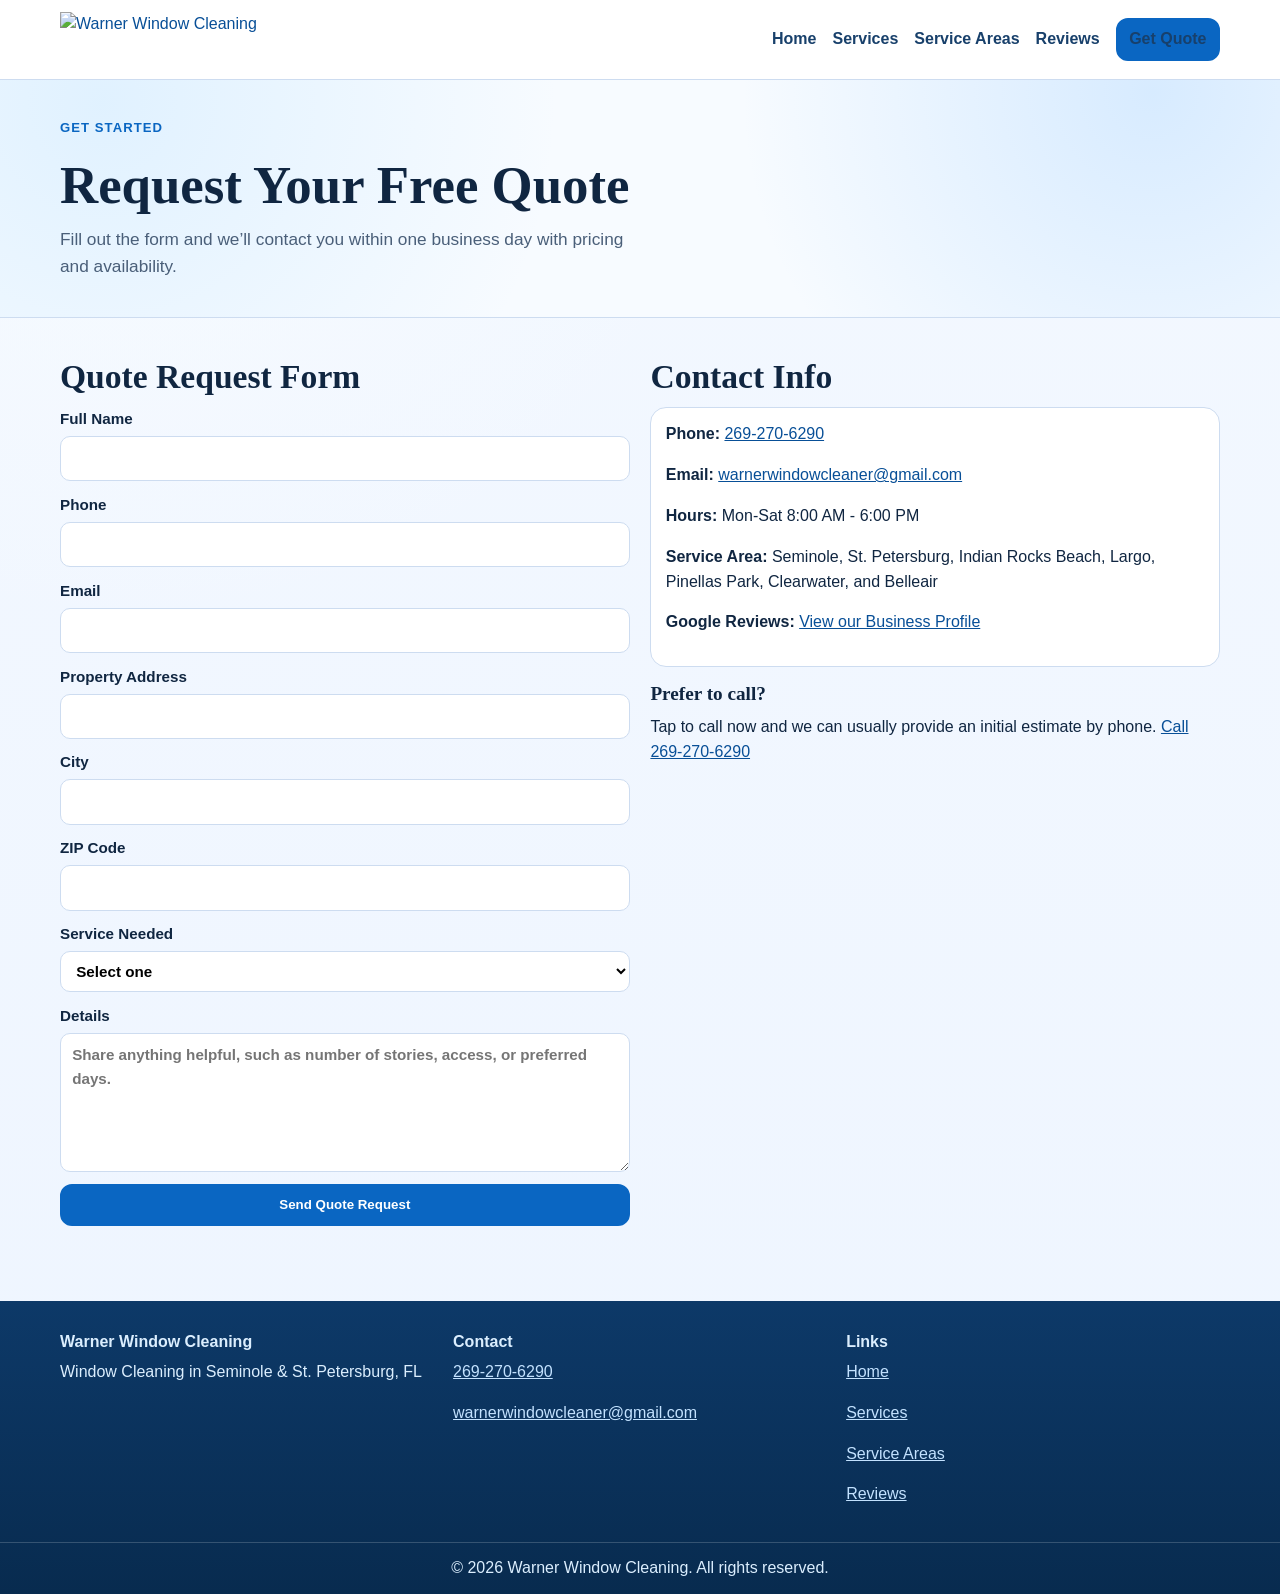
==== contact.html @ 53a1653c "Initial website commit" ====
<!doctype html>
<html lang="en">
  <head>
    <meta charset="UTF-8" />
    <meta name="viewport" content="width=device-width, initial-scale=1.0" />
    <title>Get a Free Window Cleaning Quote | Warner Window Cleaning</title>
    <meta
      name="description"
      content="Request a free window cleaning quote from Warner Window Cleaning. Serving Seminole, St. Petersburg, Indian Rocks Beach, Largo, Pinellas Park, Clearwater, and Belleair."
    />
    <link rel="canonical" href="https://warnerwindowcleaning.com/contact.html" />
    <link rel="stylesheet" href="assets/styles.css" />
  </head>
  <body>
    <header class="site-header">
      <div class="container nav-wrap">
        <a class="logo" href="index.html">
          <img
            src="assets/images/logo-main.png"
            onerror="this.onerror=null;this.src='file:///Users/lukewarner/Downloads/Warner%20Window%20Cleaning%20Logo.png';"
            alt="Warner Window Cleaning"
          />
        </a>
        <button class="nav-toggle" aria-expanded="false" aria-controls="site-nav">Menu</button>
        <nav id="site-nav" class="site-nav" aria-label="Primary">
          <a href="index.html">Home</a>
          <a href="services.html">Services</a>
          <a href="service-areas.html">Service Areas</a>
          <a href="reviews.html">Reviews</a>
          <a href="contact.html" aria-current="page" class="btn btn-sm">Get Quote</a>
        </nav>
      </div>
    </header>

    <main>
      <section class="page-hero">
        <div class="container">
          <p class="eyebrow">Get Started</p>
          <h1>Request Your Free Quote</h1>
          <p class="lead">
            Fill out the form and we’ll contact you within one business day with pricing and
            availability.
          </p>
        </div>
      </section>

      <section class="section">
        <div class="container two-col">
          <div>
            <h2>Quote Request Form</h2>
            <form
              name="full-quote"
              method="POST"
              action="thank-you.html"
              data-netlify="true"
              netlify-honeypot="bot-field"
            >
              <input type="hidden" name="form-name" value="full-quote" />
              <p class="hidden-field">
                <label>Don’t fill this out: <input name="bot-field" /></label>
              </p>
              <label>
                Full Name
                <input name="name" type="text" required />
              </label>
              <label>
                Phone
                <input name="phone" type="tel" required />
              </label>
              <label>
                Email
                <input name="email" type="email" required />
              </label>
              <label>
                Property Address
                <input name="address" type="text" required />
              </label>
              <label>
                City
                <input name="city" type="text" required />
              </label>
              <label>
                ZIP Code
                <input name="zip" type="text" required />
              </label>
              <label>
                Service Needed
                <select name="service" required>
                  <option value="">Select one</option>
                  <option>Exterior Window Cleaning</option>
                  <option>Interior + Exterior Window Cleaning</option>
                  <option>Screen & Track Detailing</option>
                  <option>Gutter Cleaning</option>
                  <option>Commercial Storefront</option>
                  <option>Recurring Service Plan</option>
                </select>
              </label>
              <label>
                Details
                <textarea
                  name="message"
                  rows="5"
                  placeholder="Share anything helpful, such as number of stories, access, or preferred days."
                ></textarea>
              </label>
              <button class="btn btn-block" type="submit">Send Quote Request</button>
            </form>
          </div>

          <aside>
            <h2>Contact Info</h2>
            <div class="contact-card">
              <p><strong>Phone:</strong> <a href="tel:+12692706290">269-270-6290</a></p>
              <p><strong>Email:</strong> <a href="mailto:warnerwindowcleaner@gmail.com">warnerwindowcleaner@gmail.com</a></p>
              <p><strong>Hours:</strong> Mon-Sat 8:00 AM - 6:00 PM</p>
              <p>
                <strong>Service Area:</strong> Seminole, St. Petersburg, Indian Rocks Beach, Largo,
                Pinellas Park, Clearwater, and Belleair
              </p>
              <p>
                <strong>Google Reviews:</strong>
                <a href="https://share.google/bJlbLmlFiKr2hwmGe">View our Business Profile</a>
              </p>
            </div>
            <h3>Prefer to call?</h3>
            <p>
              Tap to call now and we can usually provide an initial estimate by phone.
              <a href="tel:+12692706290">Call 269-270-6290</a>
            </p>
          </aside>
        </div>
      </section>
    </main>

    <footer class="site-footer">
      <div class="container footer-grid">
        <div>
          <p class="footer-title">Warner Window Cleaning</p>
          <p>Window Cleaning in Seminole & St. Petersburg, FL</p>
        </div>
        <div>
          <p class="footer-title">Contact</p>
          <p><a href="tel:+12692706290">269-270-6290</a></p>
          <p><a href="mailto:warnerwindowcleaner@gmail.com">warnerwindowcleaner@gmail.com</a></p>
        </div>
        <div>
          <p class="footer-title">Links</p>
          <p><a href="index.html">Home</a></p>
          <p><a href="services.html">Services</a></p>
          <p><a href="service-areas.html">Service Areas</a></p>
          <p><a href="reviews.html">Reviews</a></p>
        </div>
      </div>
      <p class="copyright">© <span id="year"></span> Warner Window Cleaning. All rights reserved.</p>
    </footer>
    <script src="assets/script.js" defer></script>
  </body>
</html>
---- assets/styles.css ----
:root {
  --bg: #eef5ff;
  --surface: #ffffff;
  --surface-soft: #f6faff;
  --text: #102641;
  --muted: #4a5f79;
  --brand: #0a66c2;
  --brand-dark: #084f97;
  --brand-soft: #d8eaff;
  --accent: #1fa7ff;
  --line: #cddcf0;
  --radius: 16px;
  --shadow: 0 12px 38px rgba(13, 64, 122, 0.12);
}

*,
*::before,
*::after {
  box-sizing: border-box;
}

html,
body {
  margin: 0;
  padding: 0;
}

body {
  font-family: "Barlow", sans-serif;
  color: var(--text);
  background:
    radial-gradient(circle at 10% 0%, #f7fbff 0%, rgba(247, 251, 255, 0) 32%),
    linear-gradient(180deg, #f3f8ff 0%, #eef5ff 100%);
  line-height: 1.55;
}

h1,
h2,
h3 {
  font-family: "Fraunces", serif;
  line-height: 1.15;
  margin: 0 0 0.65rem;
}

h1 {
  font-size: clamp(2.1rem, 5vw, 3.3rem);
}

h2 {
  font-size: clamp(1.5rem, 2.8vw, 2.1rem);
}

h3 {
  font-size: 1.2rem;
}

p {
  margin: 0 0 1rem;
}

a {
  color: var(--brand-dark);
}

.container {
  width: min(1160px, 92%);
  margin: 0 auto;
}

.skip-link {
  position: absolute;
  left: -9999px;
}

.skip-link:focus {
  left: 1rem;
  top: 1rem;
  z-index: 999;
  background: #fff;
  border: 2px solid var(--brand);
  padding: 0.6rem 0.8rem;
  border-radius: 8px;
}

.site-header {
  position: sticky;
  top: 0;
  z-index: 50;
  background: rgba(255, 255, 255, 0.94);
  border-bottom: 1px solid var(--line);
  backdrop-filter: blur(8px);
}

.nav-wrap {
  display: flex;
  align-items: center;
  justify-content: space-between;
  gap: 1rem;
  padding: 0.72rem 0;
}

.logo {
  display: inline-flex;
  align-items: center;
  text-decoration: none;
}

.logo img {
  height: 56px;
  width: auto;
  display: block;
}

.site-nav {
  display: flex;
  align-items: center;
  gap: 1rem;
}

.site-nav a {
  text-decoration: none;
  font-weight: 700;
  color: #18406b;
}

.site-nav a:hover {
  color: var(--brand);
}

.nav-toggle {
  display: none;
}

.hero {
  padding: 2.8rem 0 1.6rem;
}

.hero-grid {
  display: grid;
  grid-template-columns: 1.1fr 0.9fr;
  gap: 1.4rem;
  align-items: stretch;
}

.hero-copy {
  background: linear-gradient(170deg, #ffffff 0%, #f7fbff 100%);
  border: 1px solid var(--line);
  border-radius: 20px;
  box-shadow: var(--shadow);
  padding: 1.5rem;
}

.eyebrow {
  text-transform: uppercase;
  letter-spacing: 0.08em;
  font-weight: 800;
  color: var(--brand);
  font-size: 0.82rem;
}

.lead {
  color: var(--muted);
  max-width: 62ch;
  font-size: 1.08rem;
}

.cta-row {
  display: flex;
  flex-wrap: wrap;
  gap: 0.75rem;
  margin: 1.1rem 0 1.2rem;
}

.btn {
  display: inline-block;
  border-radius: 12px;
  padding: 0.72rem 1rem;
  border: 2px solid var(--brand);
  background: var(--brand);
  color: #fff;
  font-weight: 800;
  text-decoration: none;
  transition: 180ms ease;
}

.btn:hover,
.btn:focus {
  transform: translateY(-1px);
  background: var(--brand-dark);
  border-color: var(--brand-dark);
}

.btn-ghost {
  background: transparent;
  color: var(--brand);
}

.btn-sm {
  padding: 0.42rem 0.72rem;
}

.btn-block {
  width: 100%;
}

.trust-list {
  margin: 0 0 0.8rem;
}

.hero-media {
  background: var(--surface);
  border: 1px solid var(--line);
  border-radius: 20px;
  box-shadow: var(--shadow);
  padding: 0.8rem;
  display: grid;
  gap: 0.7rem;
}

.hero-main-image {
  width: 100%;
  height: 340px;
  object-fit: cover;
  border-radius: 14px;
}

.hero-sub-grid {
  display: grid;
  grid-template-columns: repeat(2, 1fr);
  gap: 0.7rem;
}

.hero-sub-grid img {
  width: 100%;
  height: 110px;
  object-fit: cover;
  border-radius: 12px;
}

.quote-card {
  background: var(--surface);
  border: 1px solid var(--line);
  border-radius: var(--radius);
  box-shadow: var(--shadow);
  padding: 1.1rem;
}

form {
  display: grid;
  gap: 0.72rem;
}

label {
  display: grid;
  gap: 0.34rem;
  font-size: 0.95rem;
  font-weight: 700;
}

input,
select,
textarea {
  font: inherit;
  border: 1px solid var(--line);
  background: #fff;
  border-radius: 10px;
  padding: 0.62rem 0.7rem;
}

input:focus,
select:focus,
textarea:focus {
  outline: 2px solid #90cbff;
  border-color: var(--brand);
}

.hidden-field {
  position: absolute;
  left: -9999px;
}

.proof {
  padding: 1.2rem 0 2.2rem;
}

.proof-grid {
  display: grid;
  grid-template-columns: repeat(3, 1fr);
  gap: 1rem;
}

.proof-grid article {
  background: #fff;
  border: 1px solid var(--line);
  border-radius: var(--radius);
  padding: 1rem;
  text-align: center;
  box-shadow: 0 8px 24px rgba(11, 69, 133, 0.08);
}

.metric {
  font-size: 1.85rem;
  font-weight: 800;
  color: var(--brand);
  margin-bottom: 0.2rem;
}

.section {
  padding: 2.5rem 0;
}

.section-alt {
  background: linear-gradient(180deg, #f2f8ff 0%, #eaf3ff 100%);
  border-block: 1px solid var(--line);
}

.cards {
  display: grid;
  grid-template-columns: repeat(3, minmax(0, 1fr));
  gap: 1rem;
}

.card {
  background: var(--surface);
  border: 1px solid var(--line);
  border-radius: var(--radius);
  padding: 1rem;
}

.card p:last-child {
  margin-bottom: 0;
}

.center-link {
  text-align: center;
  margin-top: 1rem;
  font-weight: 700;
}

.bullets {
  display: grid;
  gap: 0.55rem;
}

.bullets p {
  margin: 0;
  background: #fff;
  border: 1px solid var(--line);
  border-left: 4px solid #8ec6ff;
  border-radius: 10px;
  padding: 0.65rem 0.8rem;
}

.two-col {
  display: grid;
  grid-template-columns: 1fr 1fr;
  gap: 1.3rem;
  align-items: start;
}

.map-box {
  min-height: 220px;
  border-radius: var(--radius);
  border: 1px solid #b8d5f4;
  background:
    linear-gradient(120deg, rgba(160, 209, 255, 0.22), rgba(255, 255, 255, 0)),
    #f7fbff;
  display: grid;
  place-items: center;
  overflow: hidden;
}

.map-box img {
  width: 100%;
  height: 100%;
  object-fit: cover;
}

.cta-banner {
  border-radius: 18px;
  border: 1px solid #accff3;
  background: linear-gradient(145deg, #ffffff 0%, #edf6ff 100%);
  box-shadow: var(--shadow);
  padding: 1.25rem;
  display: flex;
  flex-wrap: wrap;
  gap: 1rem;
  justify-content: space-between;
  align-items: center;
}

.page-hero {
  padding: 2.4rem 0 1.35rem;
  background:
    radial-gradient(circle at 90% 5%, rgba(114, 184, 255, 0.24), transparent 35%),
    radial-gradient(circle at 8% 10%, rgba(143, 207, 255, 0.22), transparent 38%),
    #f7fbff;
  border-bottom: 1px solid var(--line);
}

.review-card .stars {
  font-size: 1.2rem;
  color: #f2a019;
}

.review-meta {
  margin-bottom: 0;
  font-weight: 700;
  color: #32567e;
}

.results-grid {
  display: grid;
  gap: 1rem;
}

.result-item {
  display: grid;
  grid-template-columns: 1fr;
  gap: 0.65rem;
  background: #fff;
  border: 1px solid var(--line);
  border-radius: var(--radius);
  padding: 0.8rem;
}

.result-item p {
  margin: 0;
  font-weight: 700;
}

.result-box {
  width: 100%;
  height: 280px;
  border-radius: 12px;
  object-fit: cover;
  border: 1px solid var(--line);
}

.results-three {
  display: grid;
  grid-template-columns: repeat(3, 1fr);
  gap: 0.8rem;
}

.results-three img {
  width: 100%;
  height: 180px;
  object-fit: cover;
  border-radius: 12px;
  border: 1px solid var(--line);
}

.contact-card {
  padding: 0.9rem;
  border: 1px solid var(--line);
  border-radius: var(--radius);
  background: #fff;
  margin-bottom: 1rem;
}

.site-footer {
  margin-top: 2.2rem;
  background: linear-gradient(180deg, #0d3968 0%, #082b4f 100%);
  color: #dbeefe;
  padding-top: 1.8rem;
}

.site-footer a {
  color: #c3e2ff;
}

.footer-grid {
  display: grid;
  grid-template-columns: repeat(3, 1fr);
  gap: 1.2rem;
}

.footer-title {
  margin: 0 0 0.35rem;
  font-weight: 800;
}

.copyright {
  text-align: center;
  margin: 1.2rem 0 0;
  padding: 0.8rem;
  border-top: 1px solid rgba(255, 255, 255, 0.18);
}

.not-found {
  min-height: 75vh;
  display: grid;
  place-items: center;
}

@media (max-width: 980px) {
  .hero-grid,
  .cards,
  .two-col,
  .proof-grid,
  .footer-grid,
  .results-three {
    grid-template-columns: 1fr;
  }

  .hero-main-image {
    height: 260px;
  }

  .hero-sub-grid img,
  .results-three img {
    height: 150px;
  }

  .result-box {
    height: 220px;
  }

  .logo img {
    height: 48px;
  }

  .nav-toggle {
    display: inline-flex;
    border: 1px solid var(--line);
    background: #fff;
    border-radius: 10px;
    padding: 0.4rem 0.65rem;
    font-weight: 700;
    color: #18406b;
  }

  .site-nav {
    display: none;
    position: absolute;
    left: 4%;
    right: 4%;
    top: 4rem;
    padding: 0.8rem;
    background: #fff;
    border: 1px solid var(--line);
    border-radius: 12px;
    flex-direction: column;
    align-items: flex-start;
    box-shadow: var(--shadow);
  }

  .site-nav.open {
    display: flex;
  }
}
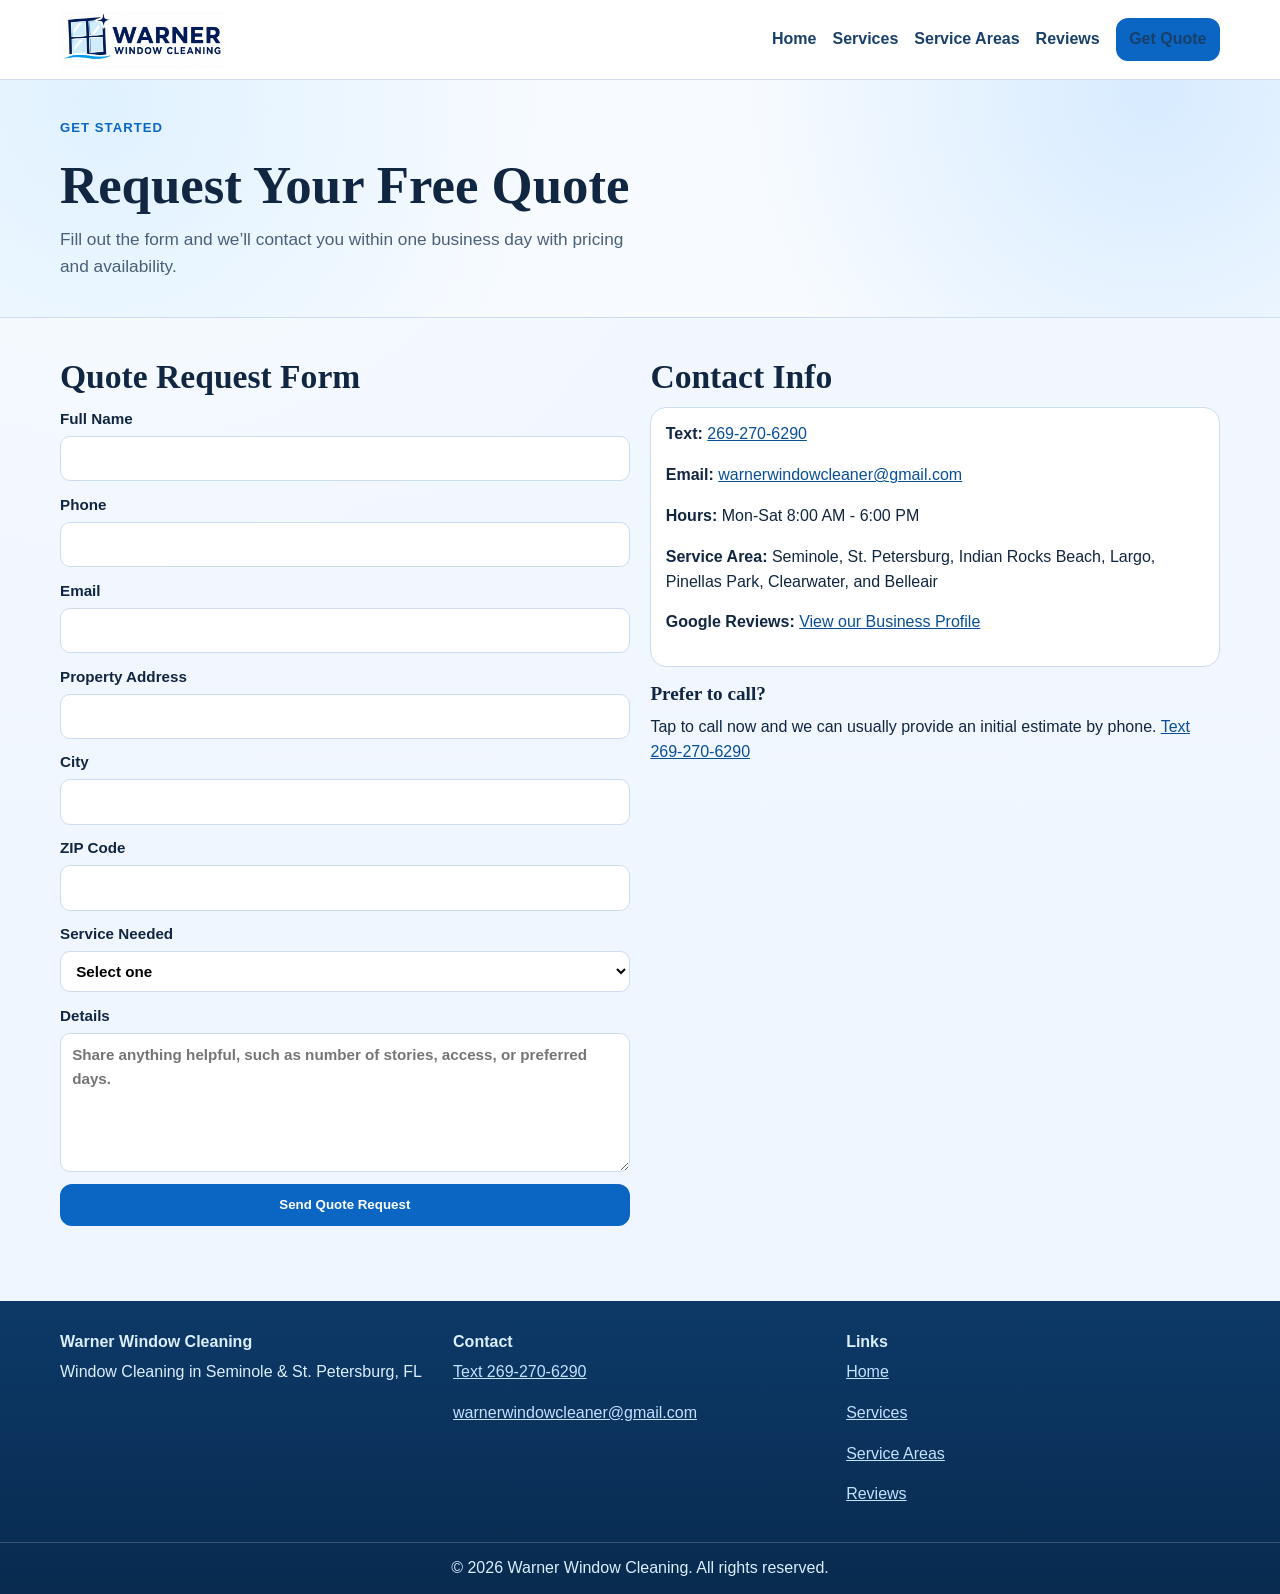
==== commit bda3c9ed: "Refresh homepage content and imagery" ====
--- a/contact.html
+++ b/contact.html
@@ -17,7 +17,6 @@
         <a class="logo" href="index.html">
           <img
             src="assets/images/logo-main.png"
-            onerror="this.onerror=null;this.src='file:///Users/lukewarner/Downloads/Warner%20Window%20Cleaning%20Logo.png';"
             alt="Warner Window Cleaning"
           />
         </a>
@@ -51,7 +50,7 @@
             <form
               name="full-quote"
               method="POST"
-              action="thank-you.html"
+              action="/thank-you"
               data-netlify="true"
               netlify-honeypot="bot-field"
             >
@@ -110,7 +109,7 @@
           <aside>
             <h2>Contact Info</h2>
             <div class="contact-card">
-              <p><strong>Phone:</strong> <a href="tel:+12692706290">269-270-6290</a></p>
+              <p><strong>Text:</strong> <a href="sms:+12692706290">269-270-6290</a></p>
               <p><strong>Email:</strong> <a href="mailto:warnerwindowcleaner@gmail.com">warnerwindowcleaner@gmail.com</a></p>
               <p><strong>Hours:</strong> Mon-Sat 8:00 AM - 6:00 PM</p>
               <p>
@@ -125,7 +124,7 @@
             <h3>Prefer to call?</h3>
             <p>
               Tap to call now and we can usually provide an initial estimate by phone.
-              <a href="tel:+12692706290">Call 269-270-6290</a>
+              <a href="sms:+12692706290">Text 269-270-6290</a>
             </p>
           </aside>
         </div>
@@ -140,7 +139,7 @@
         </div>
         <div>
           <p class="footer-title">Contact</p>
-          <p><a href="tel:+12692706290">269-270-6290</a></p>
+          <p><a href="sms:+12692706290">Text 269-270-6290</a></p>
           <p><a href="mailto:warnerwindowcleaner@gmail.com">warnerwindowcleaner@gmail.com</a></p>
         </div>
         <div>
--- a/assets/styles.css
+++ b/assets/styles.css
@@ -219,9 +219,12 @@
 
 .hero-main-image {
   width: 100%;
-  height: 340px;
+  height: 100%;
+  min-height: 520px;
   object-fit: cover;
+  object-position: center;
   border-radius: 14px;
+  filter: brightness(1.06) saturate(1.04);
 }
 
 .hero-sub-grid {
@@ -283,6 +286,10 @@
   padding: 1.2rem 0 2.2rem;
 }
 
+.proof h2 {
+  margin-bottom: 1rem;
+}
+
 .proof-grid {
   display: grid;
   grid-template-columns: repeat(3, 1fr);
@@ -294,15 +301,17 @@
   border: 1px solid var(--line);
   border-radius: var(--radius);
   padding: 1rem;
-  text-align: center;
   box-shadow: 0 8px 24px rgba(11, 69, 133, 0.08);
 }
 
-.metric {
-  font-size: 1.85rem;
-  font-weight: 800;
-  color: var(--brand);
-  margin-bottom: 0.2rem;
+.proof-grid .review-card {
+  display: flex;
+  flex-direction: column;
+}
+
+.proof-grid .review-card .review-meta {
+  margin-top: auto;
+  padding-top: 0.4rem;
 }
 
 .section {
@@ -337,6 +346,61 @@
   font-weight: 700;
 }
 
+.local-intro-section {
+  background:
+    radial-gradient(circle at 85% 15%, rgba(31, 167, 255, 0.18), transparent 35%),
+    linear-gradient(145deg, #0c5da8 0%, #087bc6 100%);
+  color: #fff;
+}
+
+.local-intro {
+  display: grid;
+  grid-template-columns: minmax(0, 1.08fr) minmax(340px, 0.92fr);
+  gap: 2rem;
+  align-items: center;
+}
+
+.local-intro-copy h2 {
+  color: #fff;
+  font-size: clamp(2rem, 4vw, 3rem);
+}
+
+.local-intro-copy .eyebrow,
+.local-intro-copy a:not(.btn) {
+  color: #bfe5ff;
+}
+
+.local-intro-copy a:not(.btn) {
+  font-weight: 800;
+}
+
+.local-intro-copy .btn {
+  background: #fff;
+  border-color: #fff;
+  color: var(--brand-dark);
+}
+
+.local-intro-copy .btn-ghost {
+  background: transparent;
+  color: #fff;
+}
+
+.local-intro-photo {
+  margin: 0;
+  border: 6px solid rgba(255, 255, 255, 0.88);
+  border-radius: 18px;
+  box-shadow: 0 18px 44px rgba(0, 33, 70, 0.3);
+  overflow: hidden;
+}
+
+.local-intro-photo img {
+  display: block;
+  width: 100%;
+  height: 520px;
+  object-fit: cover;
+  object-position: center;
+}
+
 .bullets {
   display: grid;
   gap: 0.55rem;
@@ -359,7 +423,7 @@
 }
 
 .map-box {
-  min-height: 220px;
+  height: 340px;
   border-radius: var(--radius);
   border: 1px solid #b8d5f4;
   background:
@@ -374,6 +438,17 @@
   width: 100%;
   height: 100%;
   object-fit: cover;
+  object-position: center 38%;
+}
+
+.map-box-contain {
+  height: 520px;
+  background: #eef5ff;
+}
+
+.map-box-contain img {
+  object-fit: contain;
+  object-position: center;
 }
 
 .cta-banner {
@@ -500,12 +575,18 @@
   .two-col,
   .proof-grid,
   .footer-grid,
-  .results-three {
+  .results-three,
+  .local-intro {
     grid-template-columns: 1fr;
+  }
+
+  .local-intro-photo img {
+    height: 430px;
   }
 
   .hero-main-image {
     height: 260px;
+    min-height: 260px;
   }
 
   .hero-sub-grid img,
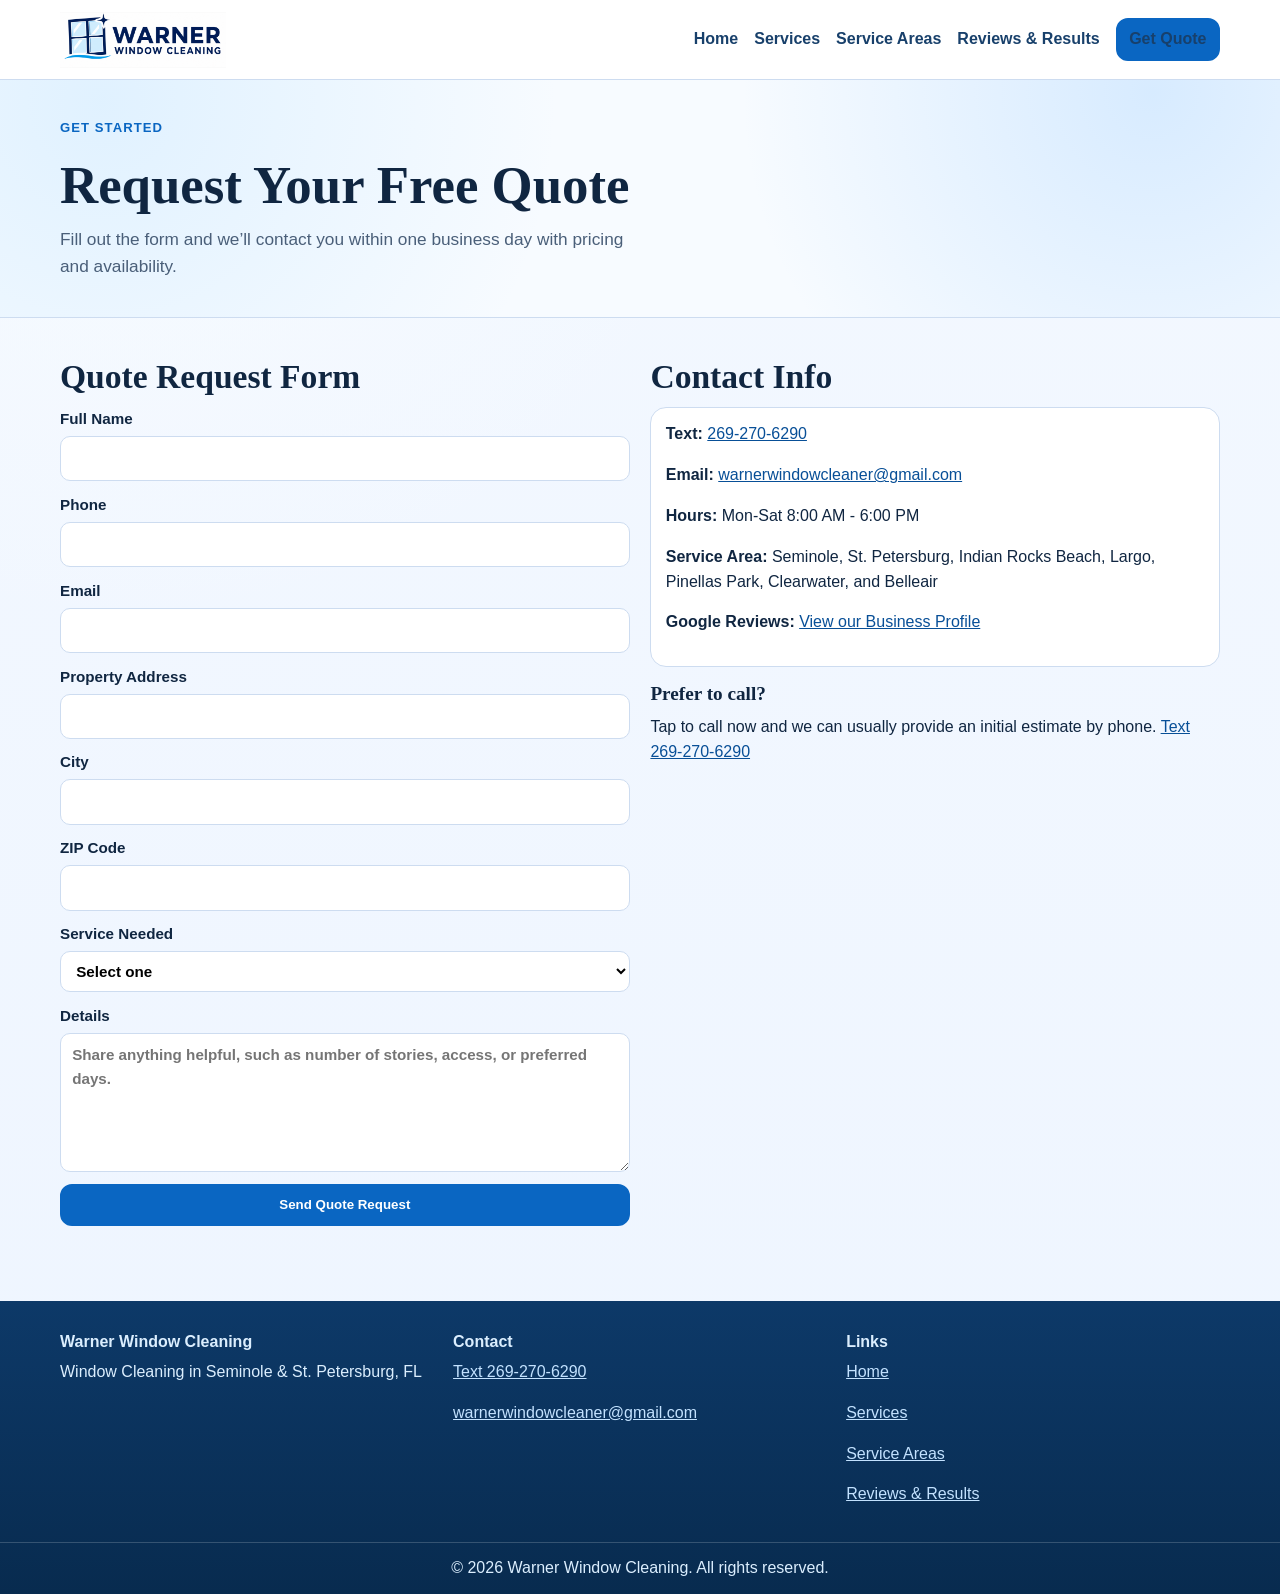
==== commit 5312da00: "Combine reviews and results page" ====
--- a/contact.html
+++ b/contact.html
@@ -25,7 +25,7 @@
           <a href="index.html">Home</a>
           <a href="services.html">Services</a>
           <a href="service-areas.html">Service Areas</a>
-          <a href="reviews.html">Reviews</a>
+          <a href="reviews.html">Reviews & Results</a>
           <a href="contact.html" aria-current="page" class="btn btn-sm">Get Quote</a>
         </nav>
       </div>
@@ -147,7 +147,7 @@
           <p><a href="index.html">Home</a></p>
           <p><a href="services.html">Services</a></p>
           <p><a href="service-areas.html">Service Areas</a></p>
-          <p><a href="reviews.html">Reviews</a></p>
+          <p><a href="reviews.html">Reviews & Results</a></p>
         </div>
       </div>
       <p class="copyright">© <span id="year"></span> Warner Window Cleaning. All rights reserved.</p>
--- a/assets/styles.css
+++ b/assets/styles.css
@@ -512,6 +512,99 @@
   border: 1px solid var(--line);
 }
 
+.results-showcase {
+  display: grid;
+  gap: 2rem;
+  margin-top: 1.35rem;
+}
+
+.before-after-set h3 {
+  margin-bottom: 0.2rem;
+}
+
+.before-after-grid {
+  display: grid;
+  grid-template-columns: repeat(2, minmax(0, 1fr));
+  gap: 1rem;
+  margin-top: 0.8rem;
+}
+
+.before-after-card {
+  position: relative;
+  margin: 0;
+  overflow: hidden;
+  border-radius: var(--radius);
+  border: 1px solid var(--line);
+  background: #fff;
+  box-shadow: var(--shadow);
+}
+
+.before-after-card img {
+  display: block;
+  width: 100%;
+  height: 520px;
+  object-fit: cover;
+  object-position: center;
+}
+
+.photo-label {
+  position: absolute;
+  top: 0.85rem;
+  left: 0.85rem;
+  z-index: 1;
+  border-radius: 999px;
+  background: rgba(16, 38, 65, 0.9);
+  color: #fff;
+  font-weight: 800;
+  padding: 0.34rem 0.72rem;
+}
+
+.photo-label-after {
+  background: rgba(10, 102, 194, 0.92);
+}
+
+.results-page-grid {
+  display: grid;
+  grid-template-columns: repeat(3, minmax(0, 1fr));
+  gap: 1rem;
+}
+
+.project-card {
+  overflow: hidden;
+  border: 1px solid var(--line);
+  border-radius: var(--radius);
+  background: #fff;
+  box-shadow: 0 10px 30px rgba(13, 64, 122, 0.1);
+}
+
+.project-card img {
+  display: block;
+  width: 100%;
+  height: 360px;
+  object-fit: cover;
+  object-position: center;
+}
+
+.project-card div {
+  padding: 1rem;
+}
+
+.project-card p:last-child {
+  margin-bottom: 0;
+}
+
+.project-card-large {
+  grid-column: span 2;
+}
+
+.project-card-wide {
+  grid-column: span 1;
+}
+
+.project-card-wide img {
+  height: 260px;
+}
+
 .results-three {
   display: grid;
   grid-template-columns: repeat(3, 1fr);
@@ -576,8 +669,20 @@
   .proof-grid,
   .footer-grid,
   .results-three,
-  .local-intro {
+  .local-intro,
+  .before-after-grid,
+  .results-page-grid {
     grid-template-columns: 1fr;
+  }
+
+  .project-card-large,
+  .project-card-wide {
+    grid-column: span 1;
+  }
+
+  .project-card img,
+  .project-card-wide img {
+    height: 360px;
   }
 
   .local-intro-photo img {
@@ -596,6 +701,10 @@
 
   .result-box {
     height: 220px;
+  }
+
+  .before-after-card img {
+    height: 430px;
   }
 
   .logo img {
